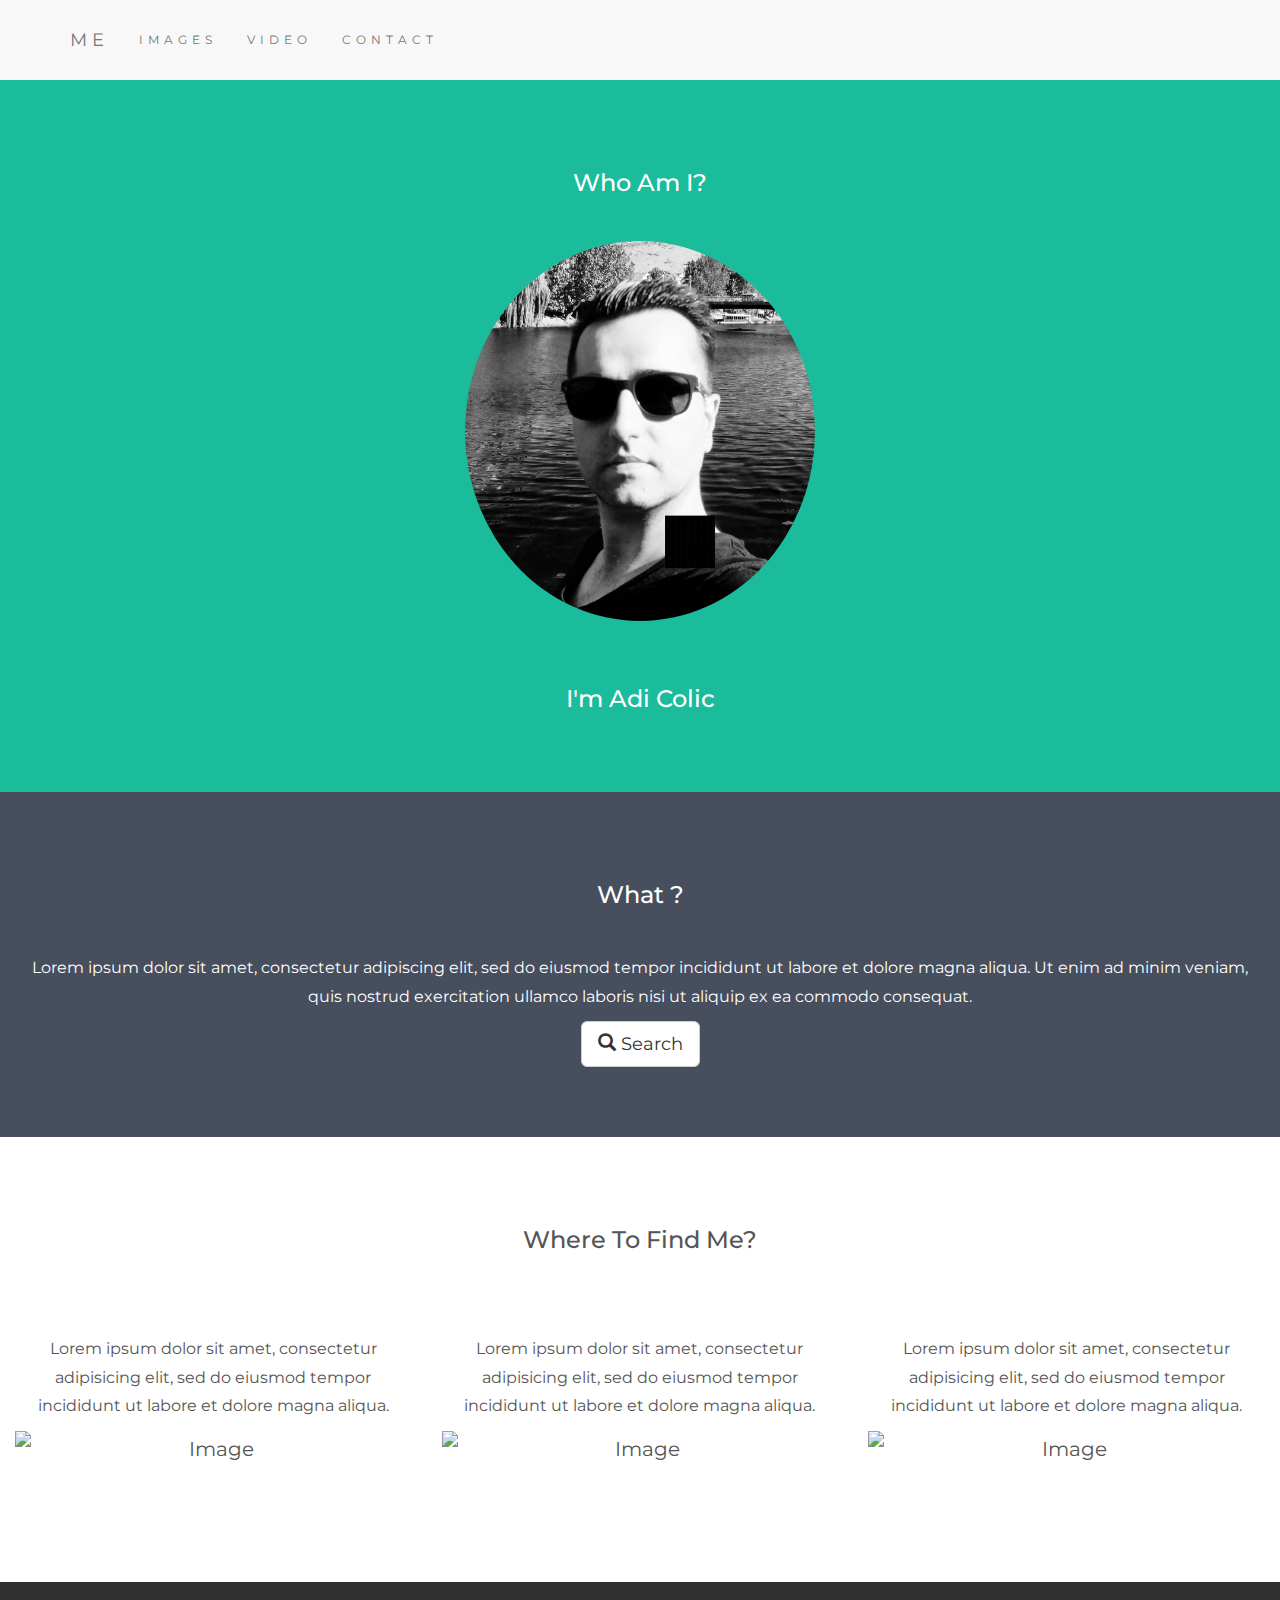
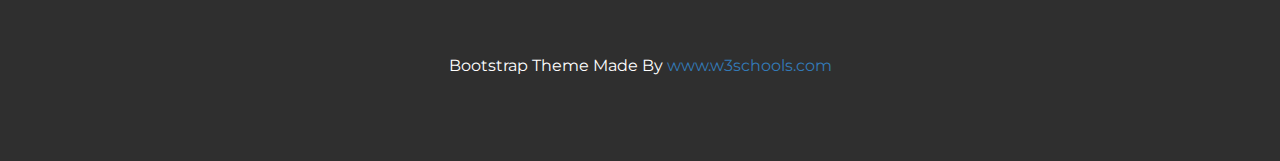
==== aboutme.html @ b867fb8a "first commit" ====
<!DOCTYPE html>
<html lang="en">
  <head>
    <title>About me</title>
    <meta charset="utf-8">
    <meta name="viewport" content="width=device-width, initial-scale=1">
    <link rel="stylesheet" href="https://maxcdn.bootstrapcdn.com/bootstrap/3.3.7/css/bootstrap.min.css">
    <link href="https://fonts.googleapis.com/css?family=Montserrat" rel="stylesheet">
    <script src="https://ajax.googleapis.com/ajax/libs/jquery/3.2.1/jquery.min.js"></script>
    <script src="https://maxcdn.bootstrapcdn.com/bootstrap/3.3.7/js/bootstrap.min.js"></script>
    <style>
        body {
            font: 20px Montserrat, sans-serif;
            line-height: 1.8;
            color: #f5f6f7;
        }
        p {font-size: 16px;}
        .margin {margin-bottom: 45px;}
        .bg-1 { 
            background-color: #1abc9c; /* Green */
            color: #ffffff;
        }
        .bg-2 { 
            background-color: #474e5d; /* Dark Blue */
            color: #ffffff;
        }
        .bg-3 { 
            background-color: #ffffff; /* White */
            color: #555555;
        }
        .bg-4 { 
            background-color: #2f2f2f; /* Black Gray */
            color: #fff;
        }
        .container-fluid {
            padding-top: 70px;
            padding-bottom: 70px;
        }
        .navbar {
            padding-top: 15px;
            padding-bottom: 15px;
            border: 0;
            border-radius: 0;
            margin-bottom: 0;
            font-size: 12px;
            letter-spacing: 5px;
        }
        .navbar-nav  li a:hover {
            color: #1abc9c !important;
        }
    </style>
  </head>
  <body>

    <!-- Navbar -->
    <nav class="navbar navbar-default">
      <div class="container">
        <div class="navbar-header">
          <button type="button" class="navbar-toggle" data-toggle="collapse" data-target="#myNavbar">
            <span class="icon-bar"></span>
            <span class="icon-bar"></span>
            <span class="icon-bar"></span>                        
          </button>
          <a class="navbar-brand" href="aboutme.html">ME</a>
        </div>
        <div class="collapse navbar-collapse" id="myNavbar">
          <ul class="nav navbar-nav navbar-center">
            <li><a href="Images.html">IMAGES</a></li>
            <li><a href="#">VIDEO</a></li>
            <li><a href="#">CONTACT</a></li>
          </ul>
        </div>
      </div>
    </nav>

    <!-- First Container -->
    <div class="container-fluid bg-1 text-center">
      <h3 class="margin">Who Am I?</h3>
      <img src="Images/DSC06641.jpg" class="img-responsive img-circle margin" style="display:inline" alt="Selfie" width="350" height="350">
      <h3>I'm Adi Colic</h3>
    </div>

    <!-- Second Container -->
    <div class="container-fluid bg-2 text-center">
      <h3 class="margin">What ?</h3>
      <p>Lorem ipsum dolor sit amet, consectetur adipiscing elit, sed do eiusmod tempor incididunt ut labore et dolore magna aliqua. Ut enim ad minim veniam, quis nostrud exercitation ullamco laboris nisi ut aliquip ex ea commodo consequat. </p>
      <a href="#" class="btn btn-default btn-lg">
        <span class="glyphicon glyphicon-search"></span> Search
      </a>
    </div>

    <!-- Third Container (Grid) -->
    <div class="container-fluid bg-3 text-center">    
      <h3 class="margin">Where To Find Me?</h3><br>
      <div class="row">
        <div class="col-sm-4">
          <p>Lorem ipsum dolor sit amet, consectetur adipisicing elit, sed do eiusmod tempor incididunt ut labore et dolore magna aliqua.</p>
          <img src="birds1.jpg" class="img-responsive margin" style="width:100%" alt="Image">
        </div>
        <div class="col-sm-4"> 
          <p>Lorem ipsum dolor sit amet, consectetur adipisicing elit, sed do eiusmod tempor incididunt ut labore et dolore magna aliqua.</p>
          <img src="birds2.jpg" class="img-responsive margin" style="width:100%" alt="Image">
        </div>
        <div class="col-sm-4"> 
          <p>Lorem ipsum dolor sit amet, consectetur adipisicing elit, sed do eiusmod tempor incididunt ut labore et dolore magna aliqua.</p>
          <img src="birds3.jpg" class="img-responsive margin" style="width:100%" alt="Image">
        </div>
      </div>
    </div>

    <!-- Footer -->
    <footer class="container-fluid bg-4 text-center">
      <p>Bootstrap Theme Made By <a href="https://www.w3schools.com">www.w3schools.com</a></p> 
    </footer>

  </body>
</html>
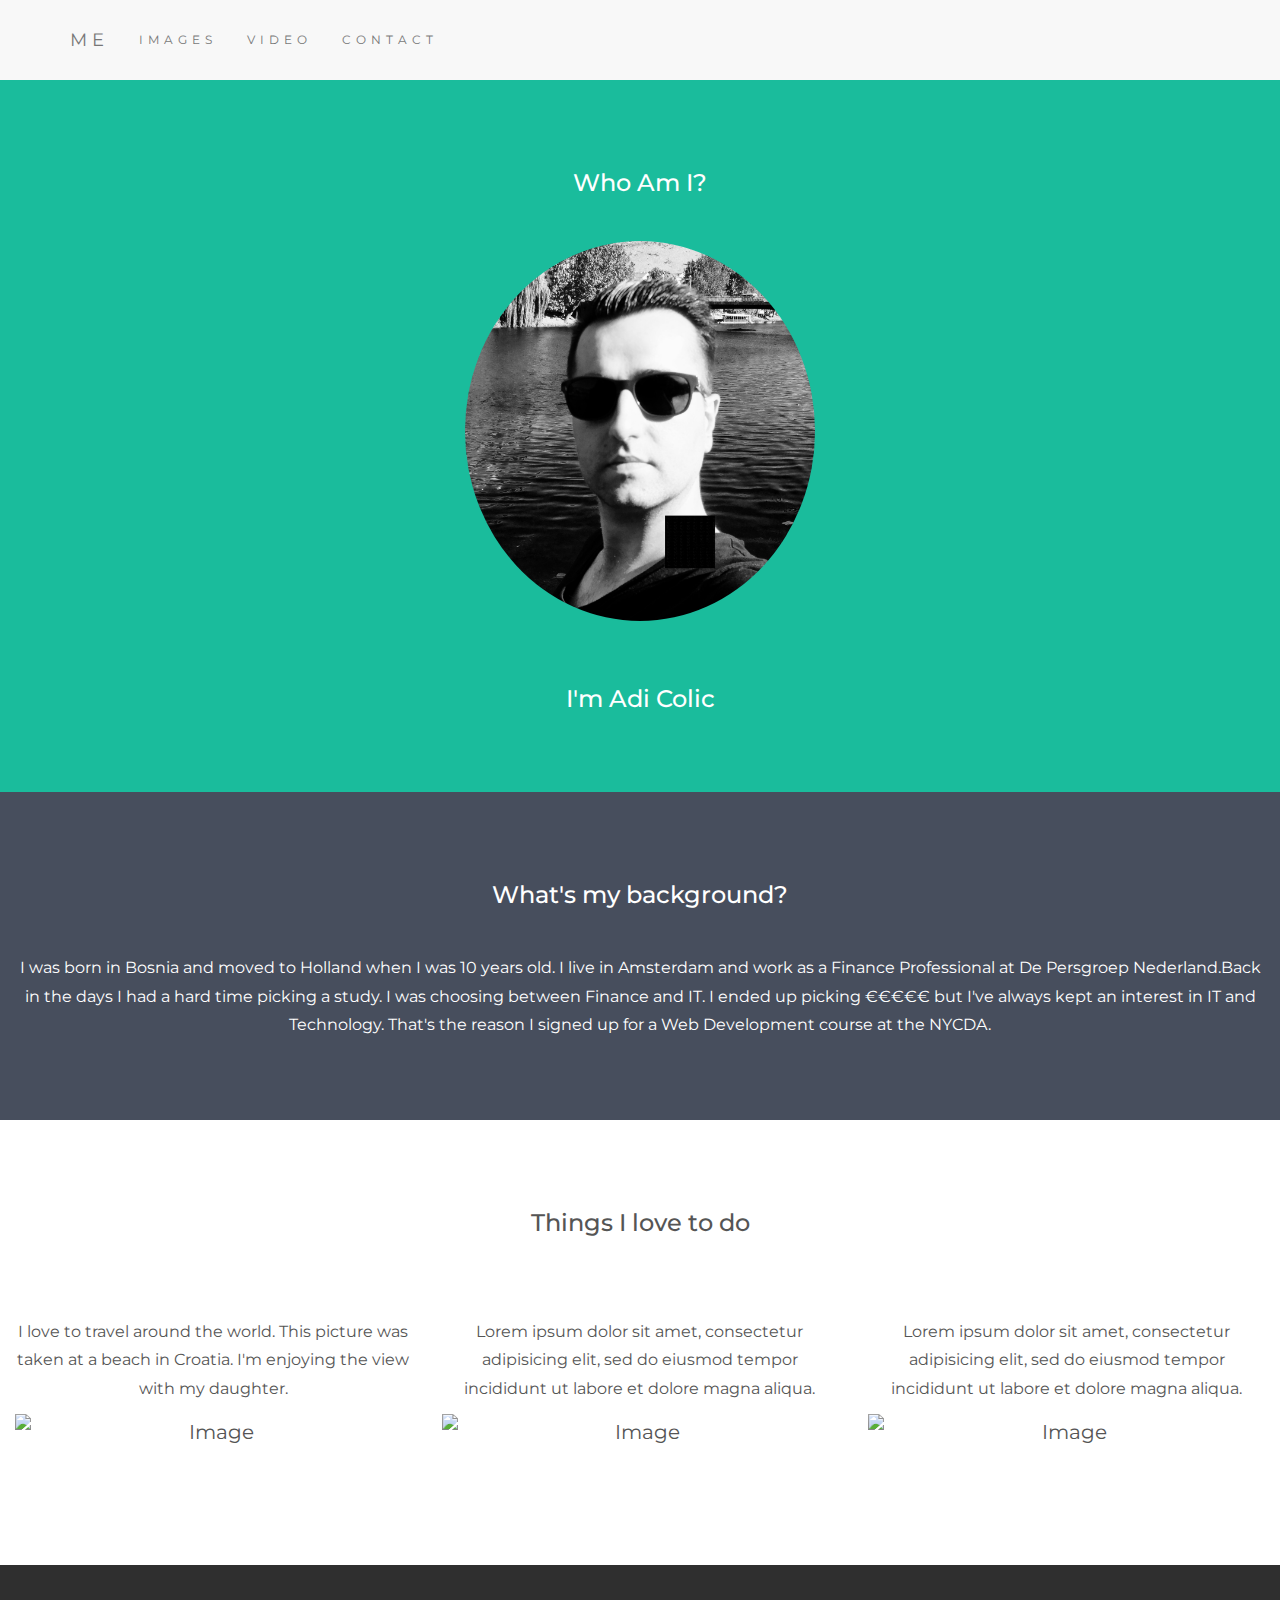
==== commit 30689c01: "added picture and text" ====
--- a/aboutme.html
+++ b/aboutme.html
@@ -23,6 +23,7 @@
         .bg-2 { 
             background-color: #474e5d; /* Dark Blue */
             color: #ffffff;
+            text-align: center;
         }
         .bg-3 { 
             background-color: #ffffff; /* White */
@@ -66,8 +67,8 @@
         <div class="collapse navbar-collapse" id="myNavbar">
           <ul class="nav navbar-nav navbar-center">
             <li><a href="Images.html">IMAGES</a></li>
-            <li><a href="#">VIDEO</a></li>
-            <li><a href="#">CONTACT</a></li>
+            <li><a href="videos.html">VIDEO</a></li>
+            <li><a href="contact.html">CONTACT</a></li>
           </ul>
         </div>
       </div>
@@ -82,20 +83,17 @@
 
     <!-- Second Container -->
     <div class="container-fluid bg-2 text-center">
-      <h3 class="margin">What ?</h3>
-      <p>Lorem ipsum dolor sit amet, consectetur adipiscing elit, sed do eiusmod tempor incididunt ut labore et dolore magna aliqua. Ut enim ad minim veniam, quis nostrud exercitation ullamco laboris nisi ut aliquip ex ea commodo consequat. </p>
-      <a href="#" class="btn btn-default btn-lg">
-        <span class="glyphicon glyphicon-search"></span> Search
-      </a>
+      <h3 class="margin">What's my background?</h3>
+      <p>I was born in Bosnia and moved to Holland when I was 10 years old. I live in Amsterdam and work as a Finance Professional at De Persgroep Nederland.Back in the days I had a hard time picking a study. I was choosing between Finance and IT. I ended up picking &euro;&euro;&euro;&euro;&euro; but I've always kept an interest in IT and Technology. That's the reason I signed up for a Web Development course at the NYCDA. </p>
     </div>
 
     <!-- Third Container (Grid) -->
     <div class="container-fluid bg-3 text-center">    
-      <h3 class="margin">Where To Find Me?</h3><br>
+      <h3 class="margin">Things I love to do</h3><br>
       <div class="row">
         <div class="col-sm-4">
-          <p>Lorem ipsum dolor sit amet, consectetur adipisicing elit, sed do eiusmod tempor incididunt ut labore et dolore magna aliqua.</p>
-          <img src="birds1.jpg" class="img-responsive margin" style="width:100%" alt="Image">
+          <p>I love to travel around the world. This picture was taken at a beach in Croatia. I'm enjoying the view with my daughter.</p>
+          <img src="Images/Beach Croatia.jpg" class="img-responsive margin" style="width:100%" alt="Image">
         </div>
         <div class="col-sm-4"> 
           <p>Lorem ipsum dolor sit amet, consectetur adipisicing elit, sed do eiusmod tempor incididunt ut labore et dolore magna aliqua.</p>
@@ -110,7 +108,7 @@
 
     <!-- Footer -->
     <footer class="container-fluid bg-4 text-center">
-      <p>Bootstrap Theme Made By <a href="https://www.w3schools.com">www.w3schools.com</a></p> 
+      <p></p> 
     </footer>
 
   </body>
